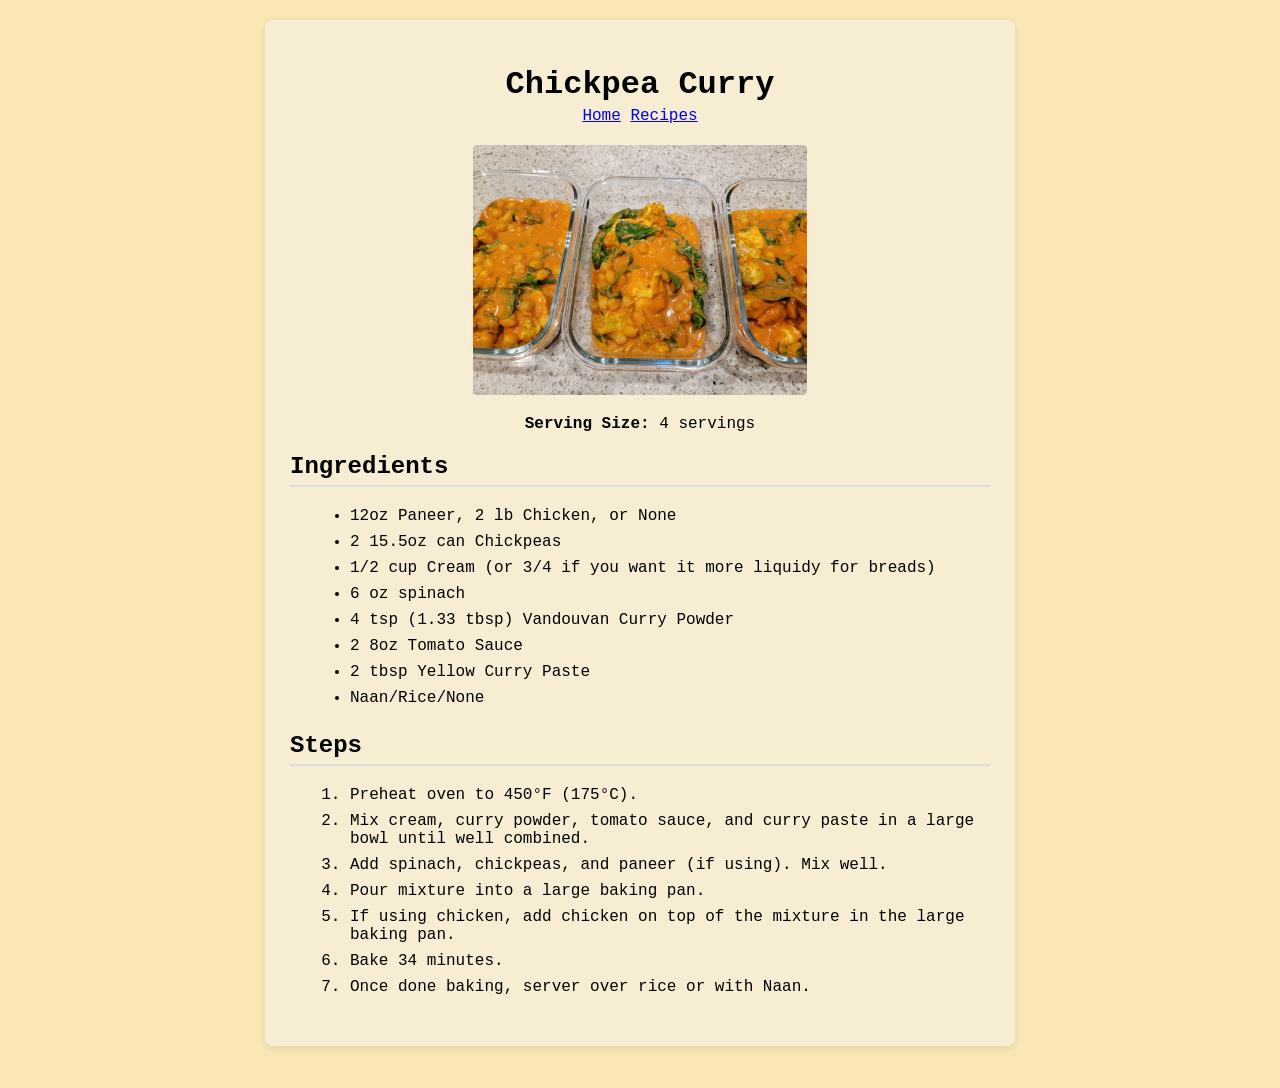
==== recipes/chickpea_curry/paneer_chickpea_curry.html @ a970003c "Added recipe webpage and chickpea curry recipe" ====
<!DOCTYPE html>
<html lang="en">
<head>
    <meta charset="UTF-8">
    <title>Chickpea Curry</title>
	<link rel="stylesheet" href="../../styles.css">
    <link rel="stylesheet" href="../recipe_card_style.css">
</head>
<body>

    <div class="recipe-card">

        <h1 class="recipe-title">Chickpea Curry</h1>
		
		<div class="navigation">
			<a href="../../index.html">Home</a> <a href="../recipes_index.html">Recipes</a>
		</div>
			
        <div class="image-placeholder">
            <img src="images/paneer_chickpea_curry.jpg">
        </div>

        <div class="info">
            <p><strong>Serving Size:</strong> 4 servings</p>
        </div>

        <section class="ingredients">
            <h2>Ingredients</h2>
            <ul>
                <li>12oz Paneer, 2 lb Chicken, or None</li>
                <li>2 15.5oz can Chickpeas</li>
                <li>1/2 cup Cream (or 3/4 if you want it more liquidy for breads)</li>
                <li>6 oz spinach</li>
                <li>4 tsp (1.33 tbsp) Vandouvan Curry Powder</li>
                <li>2 8oz Tomato Sauce</li>
                <li>2 tbsp Yellow Curry Paste</li>
                <li>Naan/Rice/None</li>
            </ul>
        </section>

        <section class="steps">
            <h2>Steps</h2>
            <ol>
                <li>Preheat oven to 450°F (175°C).</li>
                <li>Mix cream, curry powder, tomato sauce, and curry paste in a large bowl until well combined.</li>
                <li>Add spinach, chickpeas, and paneer (if using). Mix well.</li>
                <li>Pour mixture into a large baking pan.</li>
                <li>If using chicken, add chicken on top of the mixture in the large baking pan.</li>
                <li>Bake 34 minutes.</li>
                <li>Once done baking, server over rice or with Naan.</li>
            </ol>
        </section>

    </div>

</body>
</html>
---- styles.css ----
@font-face {
        font-family: 'Terminus';
        src: url('.assets\fonts\terminus-ttf-4.49.3terminus\TerminusTTF-4.49.3.ttf') format('truetype');
        font-weight: normal;
        font-style: normal;
    }

html {
	background-color: #FAE7B6;
	font-family: 'Terminus', monospace;
}
---- recipes/recipe_card_style.css ----
body {
    margin: 0;
    padding: 20px;
}

.recipe-card {
    max-width: 700px;
    margin: auto;
    background-color: #f7edd2;
    padding: 25px;
    border-radius: 8px;
    box-shadow: 0 2px 8px rgba(0, 0, 0, 0.1);
}

.recipe-title {
    text-align: center;
    margin-bottom: 4px;
}

.navigation {
	font-size: 16px;
	text-align: center;
	color: gray;
	margin-bottom: 20px;
}

.image-placeholder {
    width: 100%;
    height: 250px;
    display: flex;
    align-items: center;
    justify-content: center;
    color: #665;
    margin-bottom: 20px;
    border-radius: 4px;
}

.image-placeholder img {
    max-width: 100%;
    max-height: 100%;
    border-radius: 4px;
}

.info {
    text-align: center;
    margin-bottom: 20px;
}

section {
    margin-bottom: 25px;
}

h2 {
    border-bottom: 2px solid #ddd;
    padding-bottom: 5px;
}

ul, ol {
    margin-left: 20px;
}

li {
    margin-bottom: 8px;
}
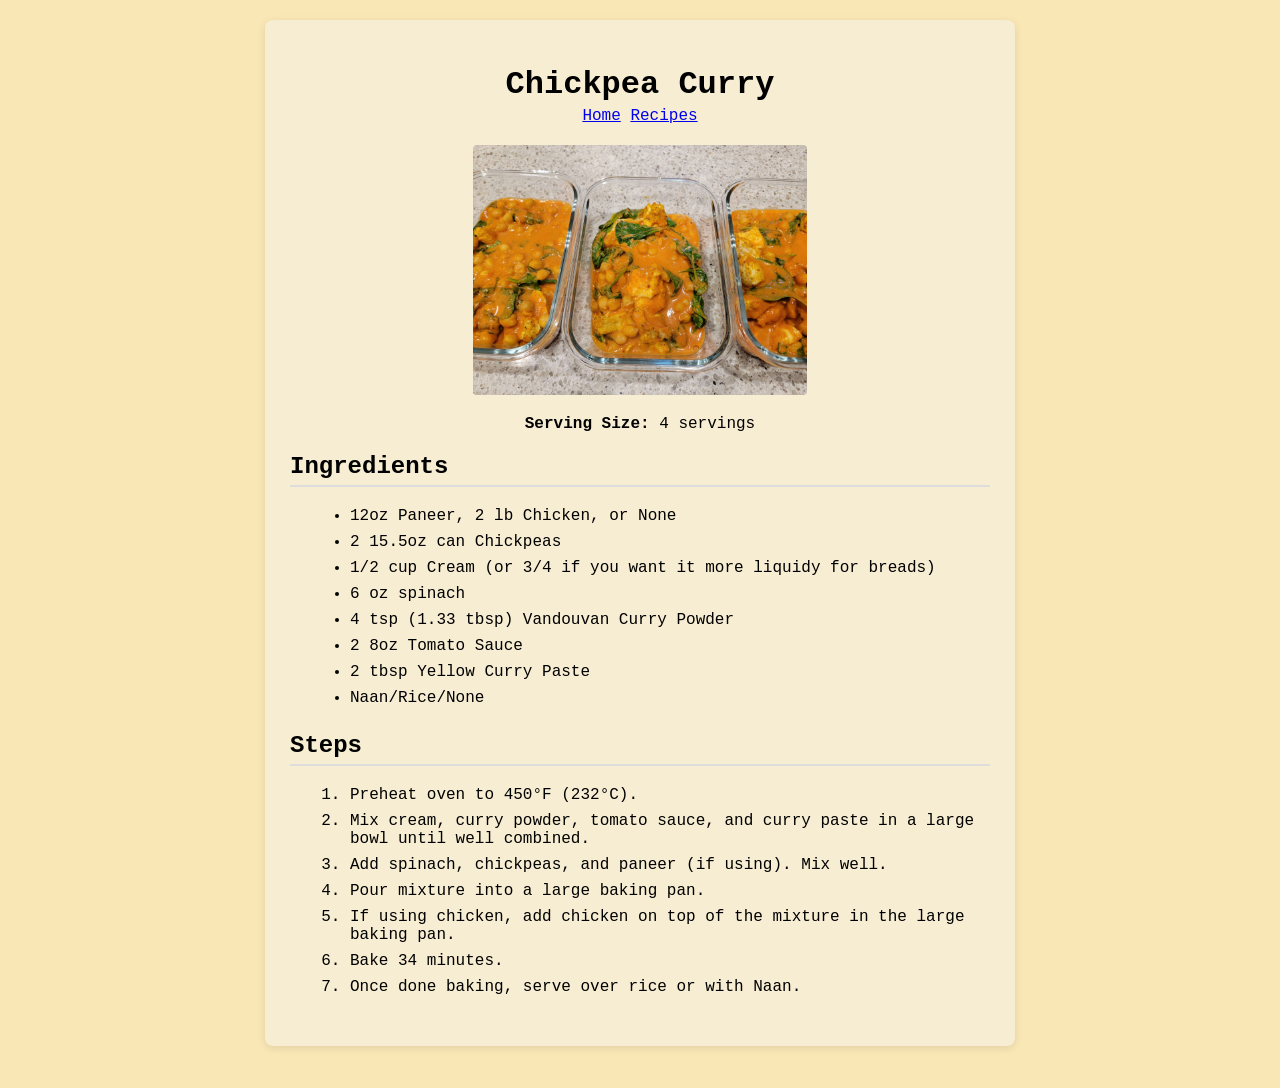
==== commit ab4fdbcc: "Fixed spelling mistake and updated celsius temperature" ====
--- a/recipes/chickpea_curry/paneer_chickpea_curry.html
+++ b/recipes/chickpea_curry/paneer_chickpea_curry.html
@@ -41,13 +41,13 @@
         <section class="steps">
             <h2>Steps</h2>
             <ol>
-                <li>Preheat oven to 450°F (175°C).</li>
+                <li>Preheat oven to 450°F (232°C).</li>
                 <li>Mix cream, curry powder, tomato sauce, and curry paste in a large bowl until well combined.</li>
                 <li>Add spinach, chickpeas, and paneer (if using). Mix well.</li>
                 <li>Pour mixture into a large baking pan.</li>
                 <li>If using chicken, add chicken on top of the mixture in the large baking pan.</li>
                 <li>Bake 34 minutes.</li>
-                <li>Once done baking, server over rice or with Naan.</li>
+                <li>Once done baking, serve over rice or with Naan.</li>
             </ol>
         </section>
 
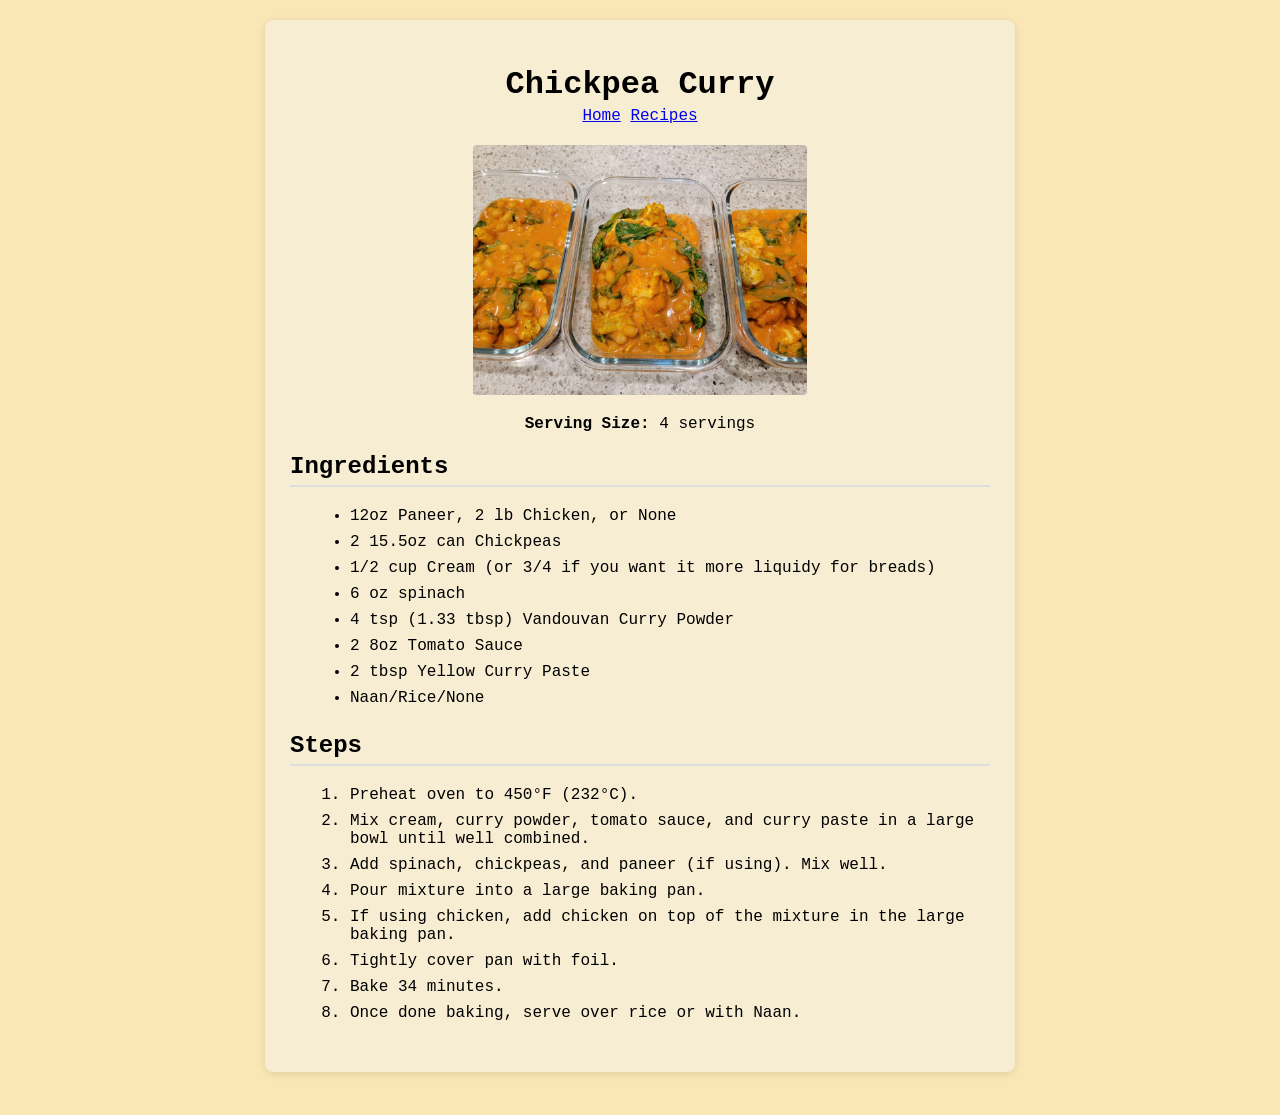
==== commit c989d102: "Updated chickpea curry recipe" ====
--- a/recipes/chickpea_curry/paneer_chickpea_curry.html
+++ b/recipes/chickpea_curry/paneer_chickpea_curry.html
@@ -46,6 +46,7 @@
                 <li>Add spinach, chickpeas, and paneer (if using). Mix well.</li>
                 <li>Pour mixture into a large baking pan.</li>
                 <li>If using chicken, add chicken on top of the mixture in the large baking pan.</li>
+                <li>Tightly cover pan with foil.</li>
                 <li>Bake 34 minutes.</li>
                 <li>Once done baking, serve over rice or with Naan.</li>
             </ol>
